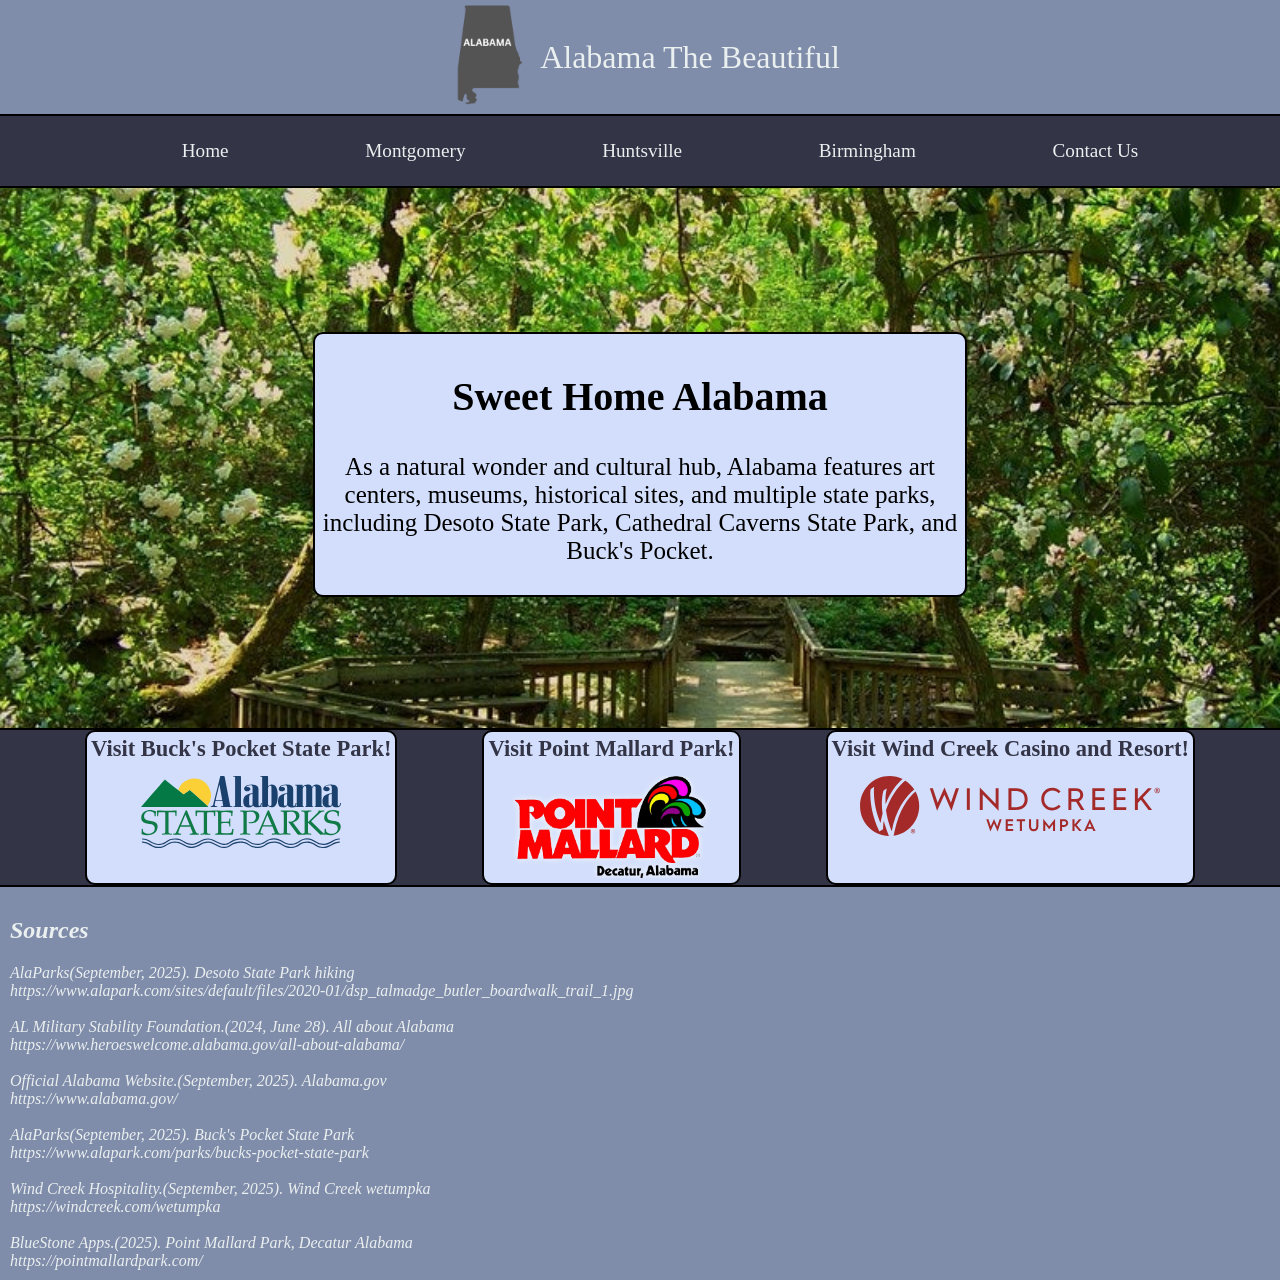
==== index.html @ f61c9276 "roughly finishes contact page" ====
<!DOCTYPE html>
<html lang="en">
    <head>
        <title>Alabama the Beautiful</title>
        <meta charset="utf-8">
        <link rel="icon" href="/images/alabama-logo.png">
        <link rel="stylesheet" href="/CSS/stylesheet.css">
    </head>
    <body>
        <header>
            <a href="/index.html"><img class="logo" src="/images/alabama-logo.png" alt="Alabama Logo"></a>
            <p><a class="nav" href="/index.html">Alabama The Beautiful</a></p>
        </header>
        <main>
            <nav>
                <ul>
                    <li>Home</li>
                    <li><a class="nav" href="/montgomery.html">Montgomery</a></li>
                    <li><a class="nav" href="/huntsville.html">Huntsville</a></li>
                    <li><a class="nav" href="/birmingham.html">Birmingham</a></li>
                    <li><a class="nav" href="/contactUs.html">Contact Us</a></li>
                </ul>
            </nav>
            <section class="home-grid">
                <div id="container" autofocus>
                    <h1 class="title">Sweet Home Alabama</h1>
                    <p class="info">As a natural wonder and cultural hub, Alabama features art centers, museums, historical sites,
                     and multiple state parks, including Desoto State Park, Cathedral Caverns State Park, and Buck's
                     Pocket.
                    </p>
                </div>
            </section>
            <aside>
                <div>
                    <a href="https://www.alapark.com/parks/bucks-pocket-state-park">
                        <h2>Visit Buck's Pocket State Park!</h2>
                        <img class="aside-img" src="/images/buck-pocket.svg" alt="Buck's Pocket State Park Logo">
                    </a>
                </div>
                <div>
                    <a href="https://pointmallardpark.com/">
                        <h2>Visit Point Mallard Park!</h2>
                        <img class="aside-img" src="/images/point-mallard.png" alt="Point Mallard Park Logo">
                    </a>
                </div>
                <div>
                    <a href="https://windcreek.com/wetumpka">
                        <h2>Visit Wind Creek Casino and Resort!</h2>
                        <img id="wind-creek" src="/images/wind-creek-logo-wetumpka.svg" alt="Wind Creek Casino and Resort Logo">
                    </a>
                </div>
            </aside>
        </main>
        <footer>
            <h2 class="cite">Sources</h2>
            <cite>
                AlaParks(September, 2025). Desoto State Park hiking<br>
                https://www.alapark.com/sites/default/files/2020-01/dsp_talmadge_butler_boardwalk_trail_1.jpg
            </cite>
            <br>
            <cite>
                AL Military Stability Foundation.(2024, June 28). All about Alabama<br>
                https://www.heroeswelcome.alabama.gov/all-about-alabama/ 
            </cite>
            <br>
            <cite>
                Official Alabama Website.(September, 2025). Alabama.gov<br>
                https://www.alabama.gov/
            </cite>
            <br>
            <cite>
                AlaParks(September, 2025). Buck's Pocket State Park<br>
                https://www.alapark.com/parks/bucks-pocket-state-park
            </cite>
            <br>
            <cite>
                Wind Creek Hospitality.(September, 2025). Wind Creek wetumpka<br>
                https://windcreek.com/wetumpka
            </cite>
            <br>
            <cite>
                BlueStone Apps.(2025). Point Mallard Park, Decatur Alabama<br>
                https://pointmallardpark.com/
            </cite>
        </footer>
    </body>
</html>
---- CSS/stylesheet.css ----
/*General overall*/
body {
    margin: 0px;
    padding: 0px;
    font-family: Georgia, 'Times New Roman', Times, serif;
}

/*Header css*/
header {
    background-color: #7F8CAA;
    border-bottom: 2px solid black;
    color: #EAEFEF;
    display: flex;
    justify-content: center;
    padding: 5px;
    margin-bottom: 0px;

}

header p {
    align-content: center;
    font-size: xx-large;
    color: #EAEFEF;
}

.logo {
    width: 100px;
}

.nav {
    text-decoration: none;
    color: #EAEFEF;
}
/*Main body css*/

main {
    background-color: #d2defb;
}

nav {
    background-color: #333446;
    padding: 5px;
    color: #EAEFEF;
    font-size: larger;
    margin-left: auto;
    margin-right: auto;
    margin-bottom: 0px;
    border-bottom: 2px solid black;
}

.nav:hover {
    color: #f8d678;
}

nav li {
    list-style-type: none;
}

nav > ul {
    display: flex;
    flex-direction: row;
    justify-content: space-evenly;

}

.home-grid {
    display: grid;
    background: url(/images/deSoto-park.jpg);
    background-position: center;
    background-size: cover;
    grid-template-columns: auto;
    grid-template-rows: auto auto;
    justify-content: center;
    height: 60vh;
}

#container {
    position: relative;
    background-color: #d2defb;
    top: 9rem;
    height: fit-content;
    width: 50vw;
    border: 2px solid black;
    border-radius: 10px;
    padding: 5px;
    
}

.title {
    display: flex;
    justify-content: center;
    font-size: 40px;
}

.info {
    text-align: center;
    font-size: 25px;
}

aside {
    background-color: #333446;
    border-top: 2px solid;
    margin-bottom: 0px;
    display: flex;
    justify-content: space-evenly;
}

aside > div {
    background-color: #d2defb;
    border: 2px solid black;
    border-radius: 10px;
    font-size: 15px;
}

div a {
    display: flex;
    flex-direction: column;
    align-items: center;
    text-align: center;
    text-decoration: none;
    color: #333446;
}

div a:hover {
    color: #8286db
}

.aside-img {
    width: 200px;
    display: inline-block;
    margin-top: 10px;
    margin-bottom: 5px;
}

#wind-creek {
    width: 300px;
    display: inline-block;
    margin-top: 10px;
}

a > h2 {
    margin: 2px;
    padding: 2px;
}

form {
    padding: 10px;
    display: flex;
    justify-content: center;
    margin: 10px;
}

fieldset {
    width: 40vw;
}

label {
    width: 110px;
    text-align: right;
    display: inline-block;
    margin-right: 5px;
}

input[type=text], input[type=email] {
    width: 250px;
    border: 1px solid black;
    border-radius: 5px;
}

textarea {
    border: 1px solid black;
    border-radius: 5px;
}

input[type=submit] {
    background-color: #333446;
    color: #EAEFEF;
    width: 150px;
    height: 40px;
    justify-content: end;
    padding: 10px;
    border-radius: 5px;
    cursor: pointer;
}

input[type=submit]:hover {
    color: #f8d678;
}

#form-flex {
    display: flex;
    flex-direction: row;
}

#form-flex > label {
    margin-bottom: 5px;
}

/*Footer css*/

footer {
    background-color: #7F8CAA;
    border-top: 2px solid black;
    color: #EAEFEF;
    padding: 10px;
    display: flex;
    flex-direction: column;
}

.cite {
    font-style: italic;
}
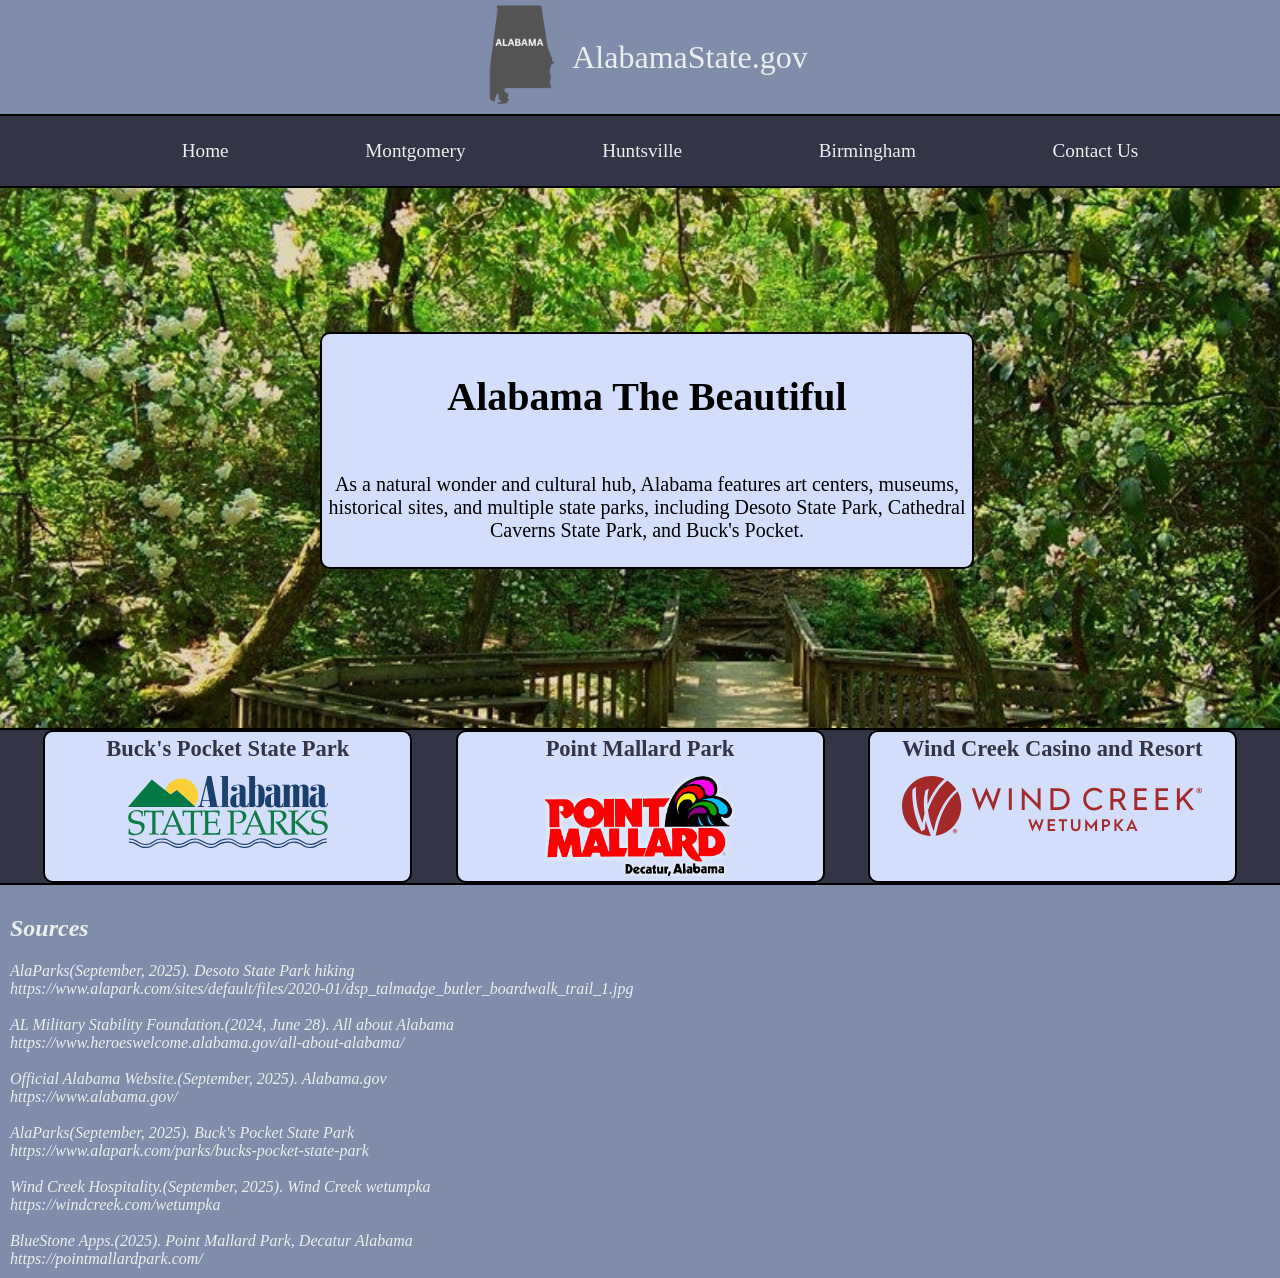
==== commit b1db2ca4: "finishes rough draft of capital" ====
--- a/index.html
+++ b/index.html
@@ -1,7 +1,7 @@
 <!DOCTYPE html>
 <html lang="en">
     <head>
-        <title>Alabama the Beautiful</title>
+        <title>AlabamaState.gov</title>
         <meta charset="utf-8">
         <link rel="icon" href="/images/alabama-logo.png">
         <link rel="stylesheet" href="/CSS/stylesheet.css">
@@ -9,7 +9,7 @@
     <body>
         <header>
             <a href="/index.html"><img class="logo" src="/images/alabama-logo.png" alt="Alabama Logo"></a>
-            <p><a class="nav" href="/index.html">Alabama The Beautiful</a></p>
+            <p><a class="nav" href="/index.html">AlabamaState.gov</a></p>
         </header>
         <main>
             <nav>
@@ -21,32 +21,32 @@
                     <li><a class="nav" href="/contactUs.html">Contact Us</a></li>
                 </ul>
             </nav>
-            <section class="home-grid">
-                <div id="container" autofocus>
-                    <h1 class="title">Sweet Home Alabama</h1>
+            <section id="parent-container">
+                <div id="child-container">
+                    <h1 class="title">Alabama The Beautiful</h1>
                     <p class="info">As a natural wonder and cultural hub, Alabama features art centers, museums, historical sites,
                      and multiple state parks, including Desoto State Park, Cathedral Caverns State Park, and Buck's
                      Pocket.
                     </p>
                 </div>
             </section>
-            <aside>
+            <aside class="bottom">
                 <div>
                     <a href="https://www.alapark.com/parks/bucks-pocket-state-park">
-                        <h2>Visit Buck's Pocket State Park!</h2>
-                        <img class="aside-img" src="/images/buck-pocket.svg" alt="Buck's Pocket State Park Logo">
+                        <h2>Buck's Pocket State Park</h2>
+                        <img class="aside-img" src="/images/buck-pocket.svg" alt="Buck's Pocket State Park">
                     </a>
                 </div>
                 <div>
                     <a href="https://pointmallardpark.com/">
-                        <h2>Visit Point Mallard Park!</h2>
-                        <img class="aside-img" src="/images/point-mallard.png" alt="Point Mallard Park Logo">
+                        <h2>Point Mallard Park</h2>
+                        <img class="aside-img" src="/images/point-mallard.png" alt="Point Mallard Park">
                     </a>
                 </div>
                 <div>
                     <a href="https://windcreek.com/wetumpka">
-                        <h2>Visit Wind Creek Casino and Resort!</h2>
-                        <img id="wind-creek" src="/images/wind-creek-logo-wetumpka.svg" alt="Wind Creek Casino and Resort Logo">
+                        <h2>Wind Creek Casino and Resort</h2>
+                        <img id="wind-creek" src="/images/wind-creek-logo-wetumpka.svg" alt="Wind Creek Casino and Resort">
                     </a>
                 </div>
             </aside>
--- a/CSS/stylesheet.css
+++ b/CSS/stylesheet.css
@@ -63,7 +63,7 @@
 
 }
 
-.home-grid {
+#parent-container {
     display: grid;
     background: url(/images/deSoto-park.jpg);
     background-position: center;
@@ -72,10 +72,14 @@
     grid-template-rows: auto auto;
     justify-content: center;
     height: 60vh;
-}
-
-#container {
     position: relative;
+}
+
+#child-container {
+    position: absolute;
+    left: 25vw;
+    display: flex;
+    flex-direction: column;
     background-color: #d2defb;
     top: 9rem;
     height: fit-content;
@@ -83,18 +87,16 @@
     border: 2px solid black;
     border-radius: 10px;
     padding: 5px;
-    
 }
 
 .title {
-    display: flex;
-    justify-content: center;
+    text-align: center;
     font-size: 40px;
 }
 
 .info {
     text-align: center;
-    font-size: 25px;
+    font-size: 20px;
 }
 
 aside {
@@ -110,6 +112,8 @@
     border: 2px solid black;
     border-radius: 10px;
     font-size: 15px;
+    width: 365px;
+    max-height: 200px;
 }
 
 div a {
@@ -126,7 +130,8 @@
 }
 
 .aside-img {
-    width: 200px;
+    max-width: 200px;
+    max-height: 100px;
     display: inline-block;
     margin-top: 10px;
     margin-bottom: 5px;
@@ -143,6 +148,49 @@
     padding: 2px;
 }
 
+.city-container {
+    display: grid;
+    grid-template-columns: auto 368px;
+    grid-template-rows: auto auto;
+    grid-template-areas: 
+    "city-intro aside"
+    "general-info aside";
+}
+
+.city-intro {
+    grid-area: city-intro;
+    display: flex;
+    flex-direction: column;
+    align-items: center;
+}
+
+.city-intro > h1 {
+    margin-bottom: 0px;
+}
+
+.city-intro > img {
+    width: 400px;
+    border-radius: 10px;
+}
+
+.general-info {
+    grid-area: general-info;
+    display: flex;
+    flex-direction: column;
+    align-items: center;
+    padding: 30px;
+}
+
+.general-info > ul {
+    position: relative;
+    left: -200px;
+}
+
+.float-right {
+    grid-area: aside;
+    flex-direction: column;
+}
+
 form {
     padding: 10px;
     display: flex;
@@ -155,7 +203,7 @@
 }
 
 label {
-    width: 110px;
+    width: 115px;
     text-align: right;
     display: inline-block;
     margin-right: 5px;
@@ -196,6 +244,11 @@
     margin-bottom: 5px;
 }
 
+.star::before {
+    color: red;
+    content: "*";
+}
+
 /*Footer css*/
 
 footer {
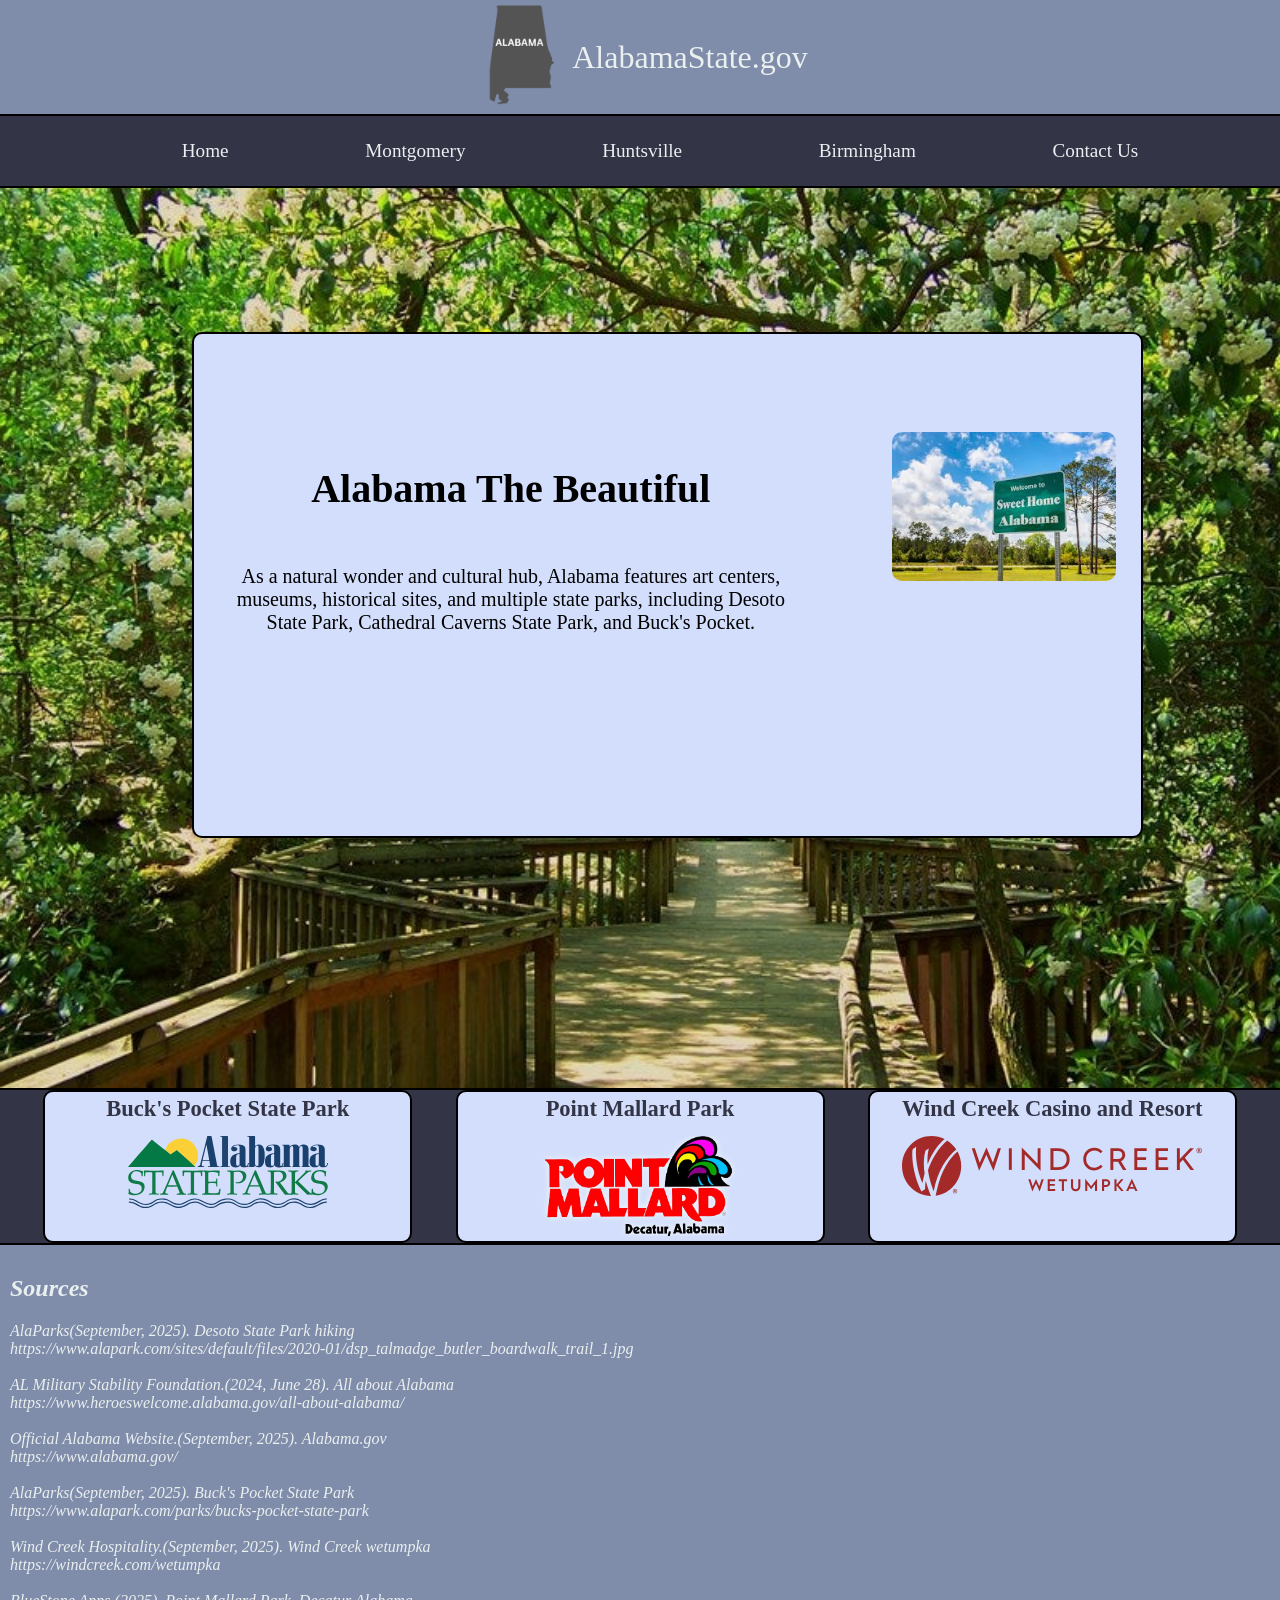
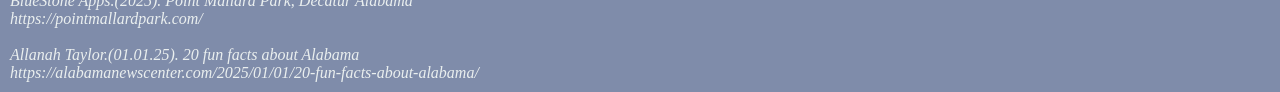
==== commit 5cd237e9: "roughly finishes huntsville page" ====
--- a/index.html
+++ b/index.html
@@ -23,11 +23,14 @@
             </nav>
             <section id="parent-container">
                 <div id="child-container">
-                    <h1 class="title">Alabama The Beautiful</h1>
-                    <p class="info">As a natural wonder and cultural hub, Alabama features art centers, museums, historical sites,
-                     and multiple state parks, including Desoto State Park, Cathedral Caverns State Park, and Buck's
-                     Pocket.
-                    </p>
+                    <img id="float-right" class="home-image" src="images/sweet-home-alabama.jpg" alt="Alabama state welcome sign">
+                    <div id="float-left">
+                        <h1 class="title">Alabama The Beautiful</h1>
+                        <p class="info">As a natural wonder and cultural hub, Alabama features art centers, museums, historical sites,
+                        and multiple state parks, including Desoto State Park, Cathedral Caverns State Park, and Buck's
+                        Pocket.
+                        </p>
+                    </div>
                 </div>
             </section>
             <aside class="bottom">
@@ -82,6 +85,11 @@
                 BlueStone Apps.(2025). Point Mallard Park, Decatur Alabama<br>
                 https://pointmallardpark.com/
             </cite>
+            <br>
+            <cite>
+                Allanah Taylor.(01.01.25). 20 fun facts about Alabama<br>
+                https://alabamanewscenter.com/2025/01/01/20-fun-facts-about-alabama/
+            </cite>
         </footer>
     </body>
 </html>
--- a/CSS/stylesheet.css
+++ b/CSS/stylesheet.css
@@ -64,39 +64,52 @@
 }
 
 #parent-container {
-    display: grid;
     background: url(/images/deSoto-park.jpg);
     background-position: center;
     background-size: cover;
-    grid-template-columns: auto;
-    grid-template-rows: auto auto;
     justify-content: center;
-    height: 60vh;
+    height: 100vh;
     position: relative;
 }
 
 #child-container {
     position: absolute;
-    left: 25vw;
-    display: flex;
-    flex-direction: column;
+    left: 15%;
     background-color: #d2defb;
     top: 9rem;
-    height: fit-content;
-    width: 50vw;
+    height: 50vh;
+    width: 70%;
     border: 2px solid black;
     border-radius: 10px;
-    padding: 5px;
+    padding: 2%;
 }
 
 .title {
+    font-size: 40px;
     text-align: center;
-    font-size: 40px;
 }
 
 .info {
+    font-size: 20px;
     text-align: center;
-    font-size: 20px;
+}
+
+.home-image {
+    width: 25%;
+    border-radius: 10px;
+}
+
+#float-right {
+    float: right;
+    margin-top: 8%;
+}
+
+#float-left {
+    float: left;
+    width: 65%;
+    display: flex;
+    flex-direction: column;
+    margin-top: 8%;
 }
 
 aside {
@@ -166,11 +179,14 @@
 
 .city-intro > h1 {
     margin-bottom: 0px;
-}
-
-.city-intro > img {
-    width: 400px;
-    border-radius: 10px;
+    padding: 10px;
+    font-size: 45px;
+}
+
+.page-image {
+    width: 35%;
+    border-radius: 10px;
+    margin-top: 50px;
 }
 
 .general-info {
@@ -182,11 +198,12 @@
 }
 
 .general-info > ul {
-    position: relative;
-    left: -200px;
-}
-
-.float-right {
+    display: flex;
+    flex-direction: column;
+    align-self: flex-start;
+}
+
+.aside {
     grid-area: aside;
     flex-direction: column;
 }
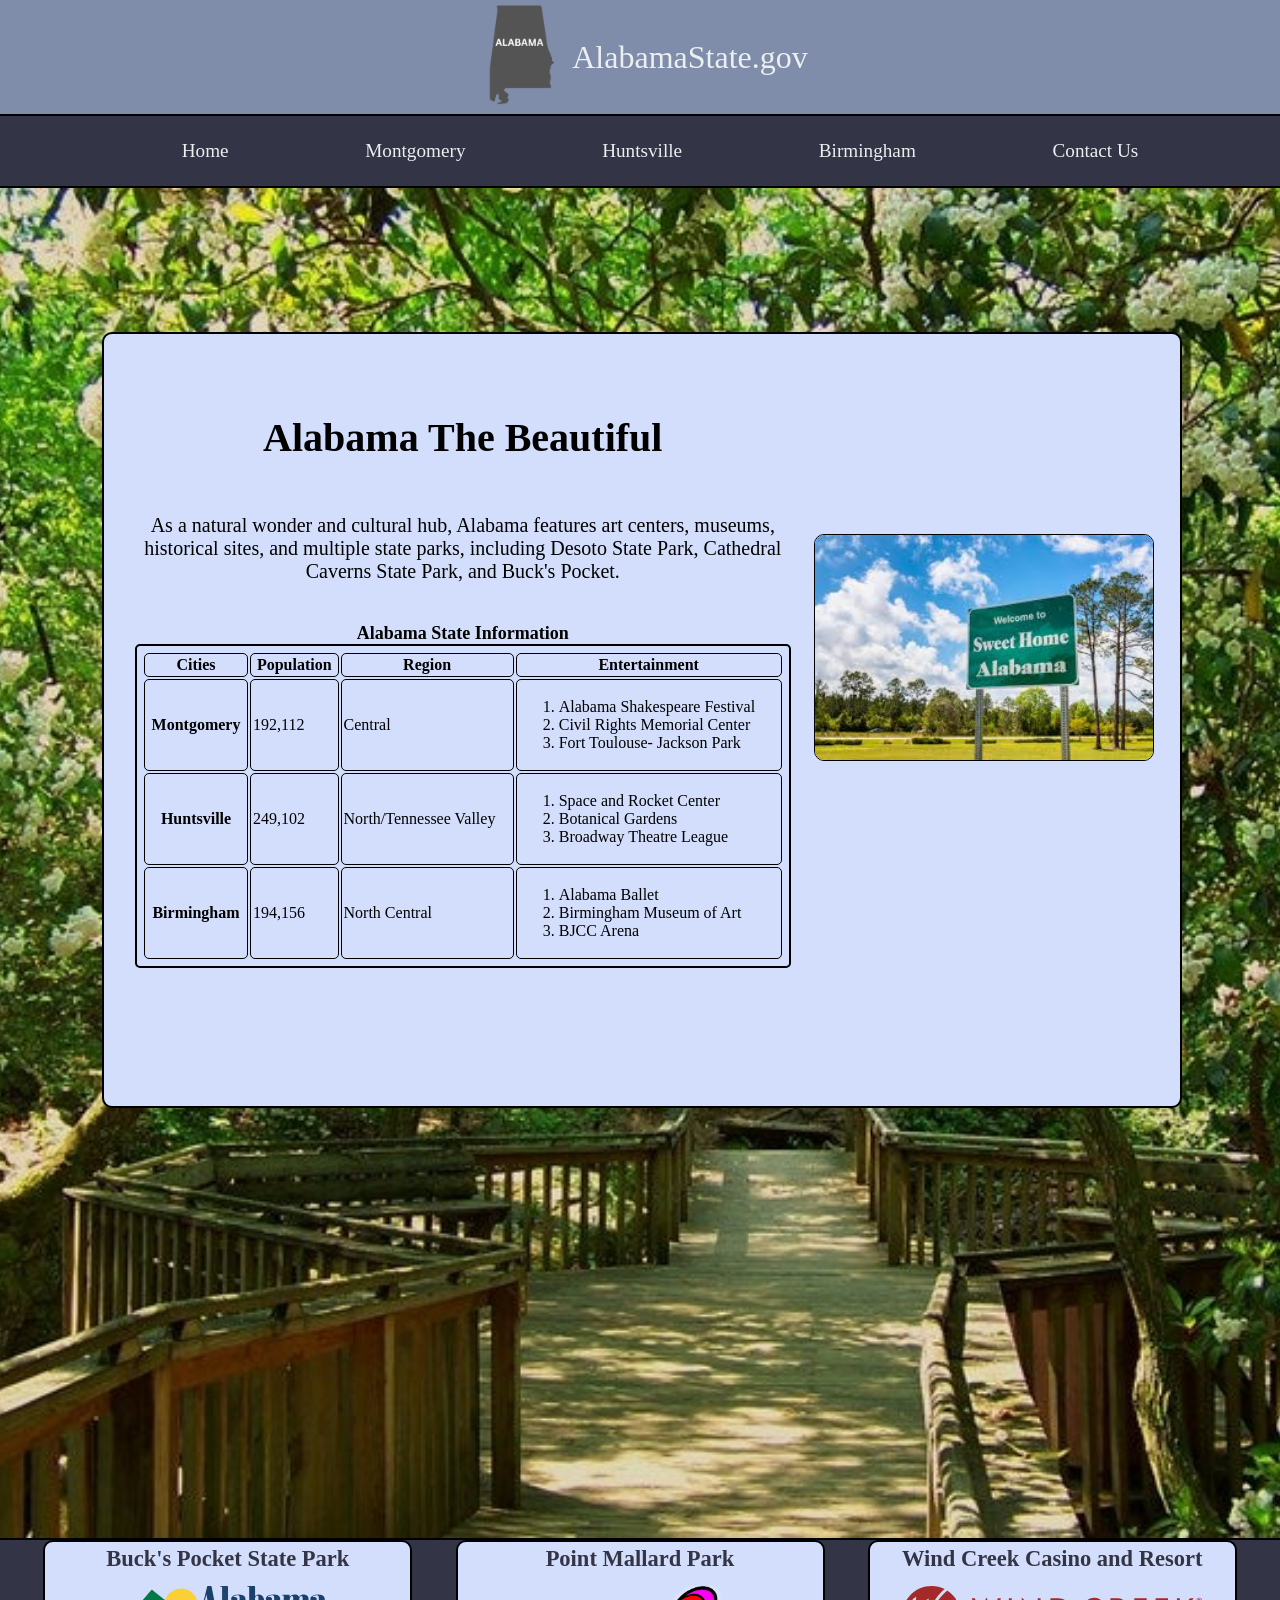
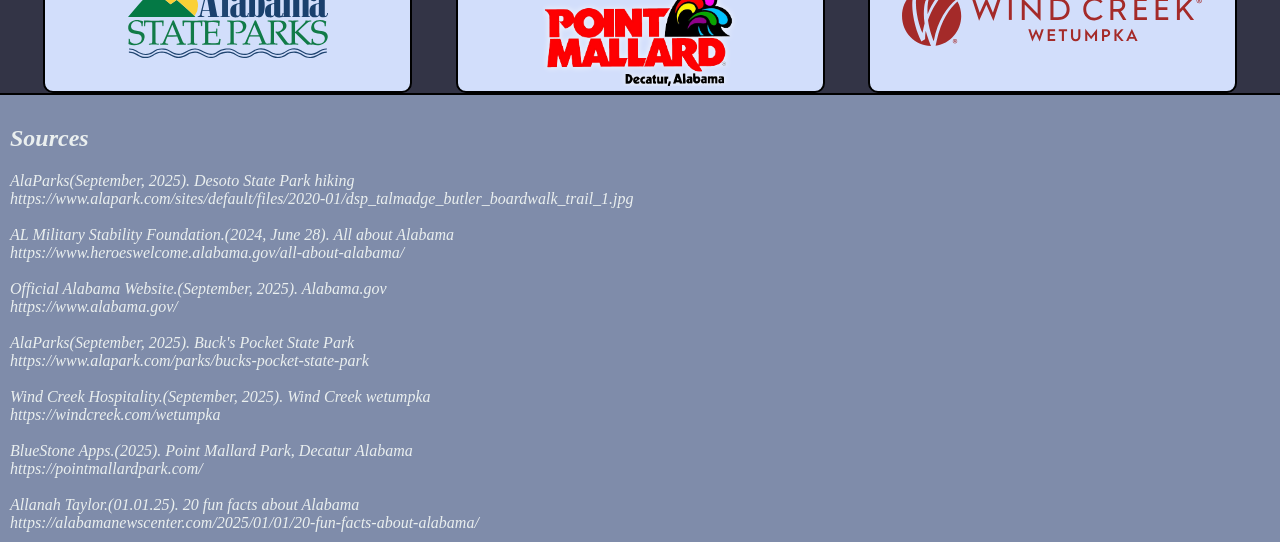
==== commit 52976179: "completes part C and D" ====
--- a/index.html
+++ b/index.html
@@ -30,24 +30,69 @@
                         and multiple state parks, including Desoto State Park, Cathedral Caverns State Park, and Buck's
                         Pocket.
                         </p>
+                        <table>
+                            <caption>Alabama State Information</caption>
+                            <tr>
+                                <th>Cities</th>
+                                <th>Population</th>
+                                <th>Region</th>
+                                <th>Entertainment</th>
+                            </tr>
+                            <tr>
+                                <th>Montgomery</th>
+                                <td>192,112</td>
+                                <td>Central</td>
+                                <td>
+                                    <ol>
+                                        <li>Alabama Shakespeare Festival</li>
+                                        <li>Civil Rights Memorial Center</li>
+                                        <li>Fort Toulouse- Jackson Park</li>
+                                    </ol>
+                                </td>
+                            </tr>
+                            <tr>
+                                <th>Huntsville</th>
+                                <td>249,102</td>
+                                <td>North/Tennessee Valley</td>
+                                <td>
+                                    <ol>
+                                        <li>Space and Rocket Center</li>
+                                        <li>Botanical Gardens</li>
+                                        <li>Broadway Theatre League</li>
+                                    </ol>
+                                </td>
+                            </tr>
+                            <tr>
+                                <th>Birmingham</th>
+                                <td>194,156</td>
+                                <td>North Central</td>
+                                <td>
+                                    <ol>
+                                        <li>Alabama Ballet</li>
+                                        <li>Birmingham Museum of Art</li>
+                                        <li>BJCC Arena</li>
+                                    </ol>
+                                </td>
+                            </tr>
+                        </table>
                     </div>
                 </div>
             </section>
             <aside class="bottom">
                 <div>
-                    <a href="https://www.alapark.com/parks/bucks-pocket-state-park">
+                    <a href="https://www.alapark.com/parks/bucks-pocket-state-park" target="_blank">
                         <h2>Buck's Pocket State Park</h2>
                         <img class="aside-img" src="/images/buck-pocket.svg" alt="Buck's Pocket State Park">
                     </a>
                 </div>
                 <div>
-                    <a href="https://pointmallardpark.com/">
+                    <a href="https://pointmallardpark.com/" target="_blank">
                         <h2>Point Mallard Park</h2>
                         <img class="aside-img" src="/images/point-mallard.png" alt="Point Mallard Park">
                     </a>
                 </div>
                 <div>
-                    <a href="https://windcreek.com/wetumpka">
+                    <a href="https://windcreek.com/wetumpka" target="_blank">
                         <h2>Wind Creek Casino and Resort</h2>
                         <img id="wind-creek" src="/images/wind-creek-logo-wetumpka.svg" alt="Wind Creek Casino and Resort">
                     </a>
--- a/CSS/stylesheet.css
+++ b/CSS/stylesheet.css
@@ -1,11 +1,9 @@
-/*General overall*/
 body {
     margin: 0px;
     padding: 0px;
     font-family: Georgia, 'Times New Roman', Times, serif;
 }
 
-/*Header css*/
 header {
     background-color: #7F8CAA;
     border-bottom: 2px solid black;
@@ -31,7 +29,6 @@
     text-decoration: none;
     color: #EAEFEF;
 }
-/*Main body css*/
 
 main {
     background-color: #d2defb;
@@ -68,17 +65,17 @@
     background-position: center;
     background-size: cover;
     justify-content: center;
-    height: 100vh;
+    height: 150vh;
     position: relative;
 }
 
 #child-container {
     position: absolute;
-    left: 15%;
+    left: 8%;
     background-color: #d2defb;
     top: 9rem;
-    height: 50vh;
-    width: 70%;
+    height: 80vh;
+    width: 80%;
     border: 2px solid black;
     border-radius: 10px;
     padding: 2%;
@@ -95,13 +92,14 @@
 }
 
 .home-image {
-    width: 25%;
+    width: 33%;
     border-radius: 10px;
+    border: 1px solid black;
 }
 
 #float-right {
     float: right;
-    margin-top: 8%;
+    margin-top: 17%;
 }
 
 #float-left {
@@ -109,7 +107,26 @@
     width: 65%;
     display: flex;
     flex-direction: column;
-    margin-top: 8%;
+    margin-top: 2%;
+}
+
+table {
+    margin: 5px;
+    margin-top: 3%;
+    padding: 5px;
+    border: 2px solid black;
+    border-radius: 5px;
+}
+
+th, td {
+    padding: 2px;
+    border: 1px solid black;
+    border-radius: 5px;
+}
+
+caption {
+    font-weight: bold;
+    font-size: large;
 }
 
 aside {
@@ -189,6 +206,10 @@
     margin-top: 50px;
 }
 
+.background {
+    background-color: #333446;
+}
+
 .general-info {
     grid-area: general-info;
     display: flex;
@@ -266,8 +287,6 @@
     content: "*";
 }
 
-/*Footer css*/
-
 footer {
     background-color: #7F8CAA;
     border-top: 2px solid black;
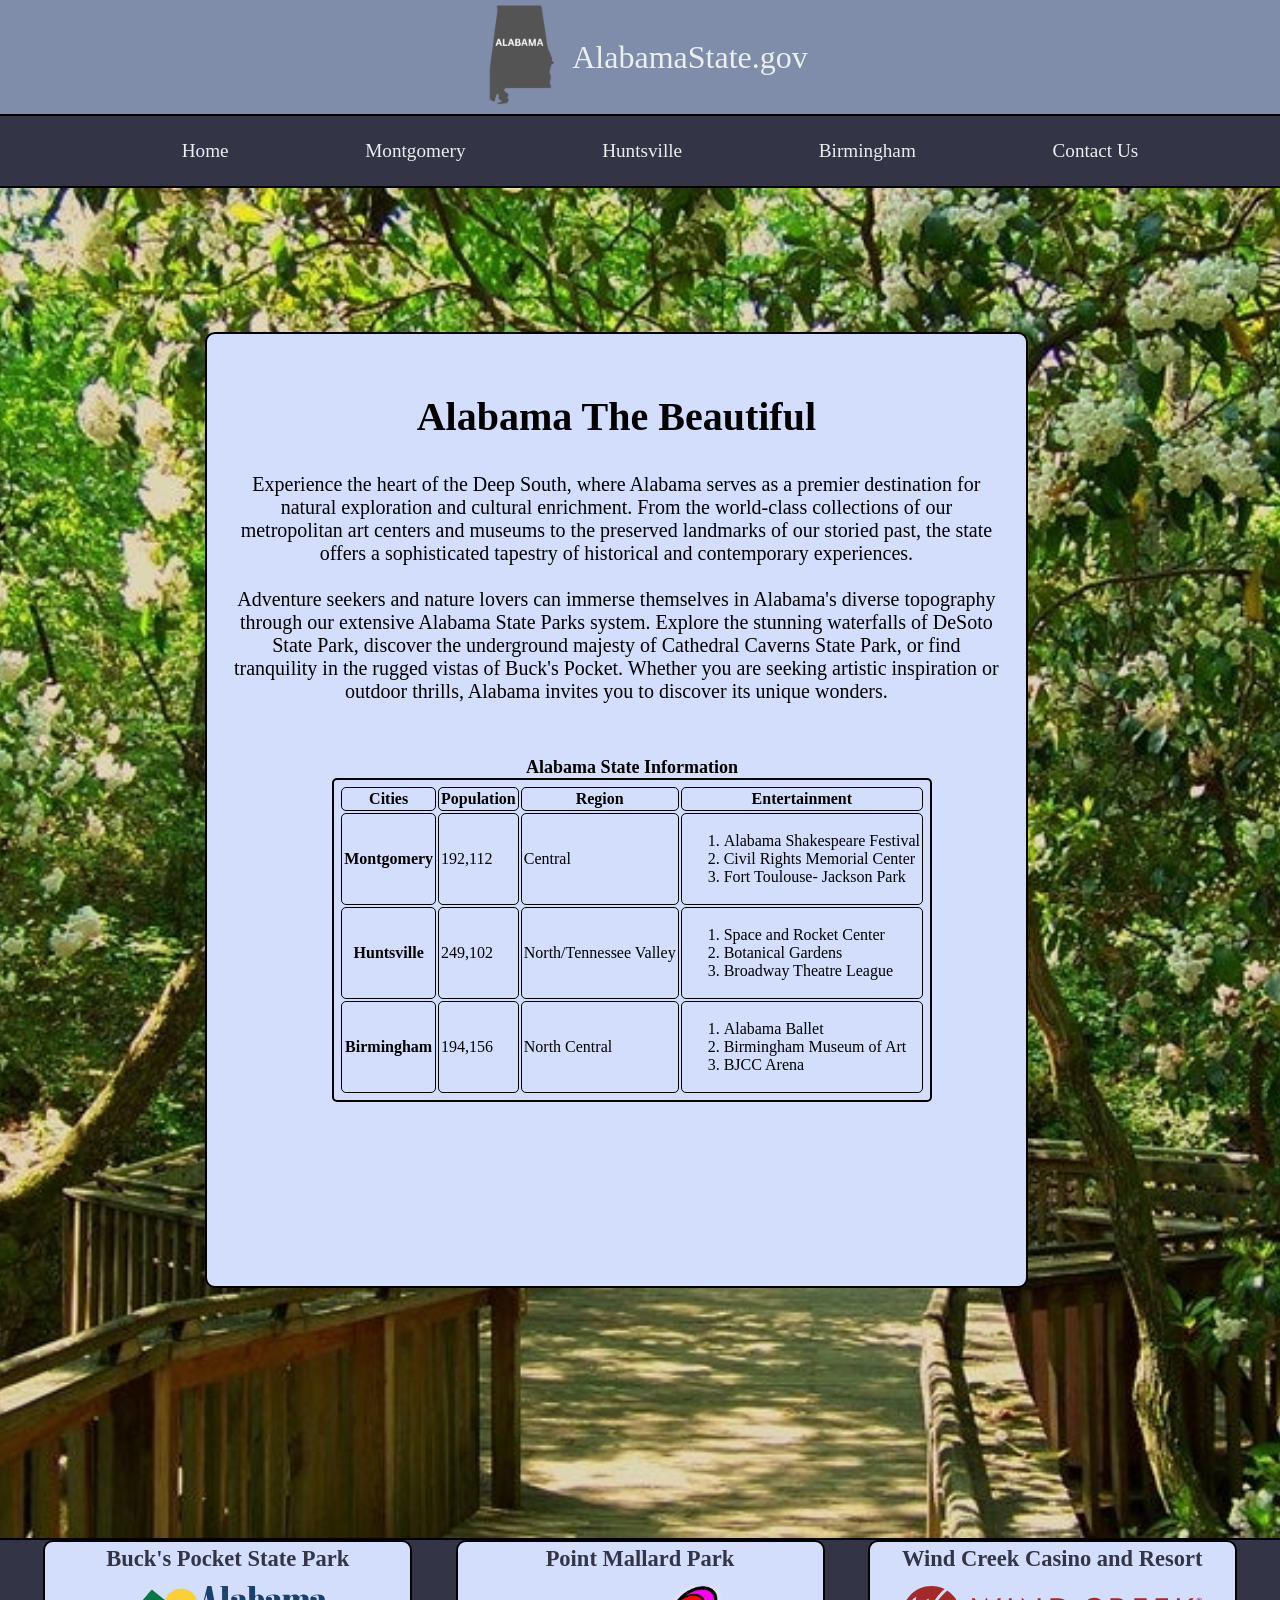
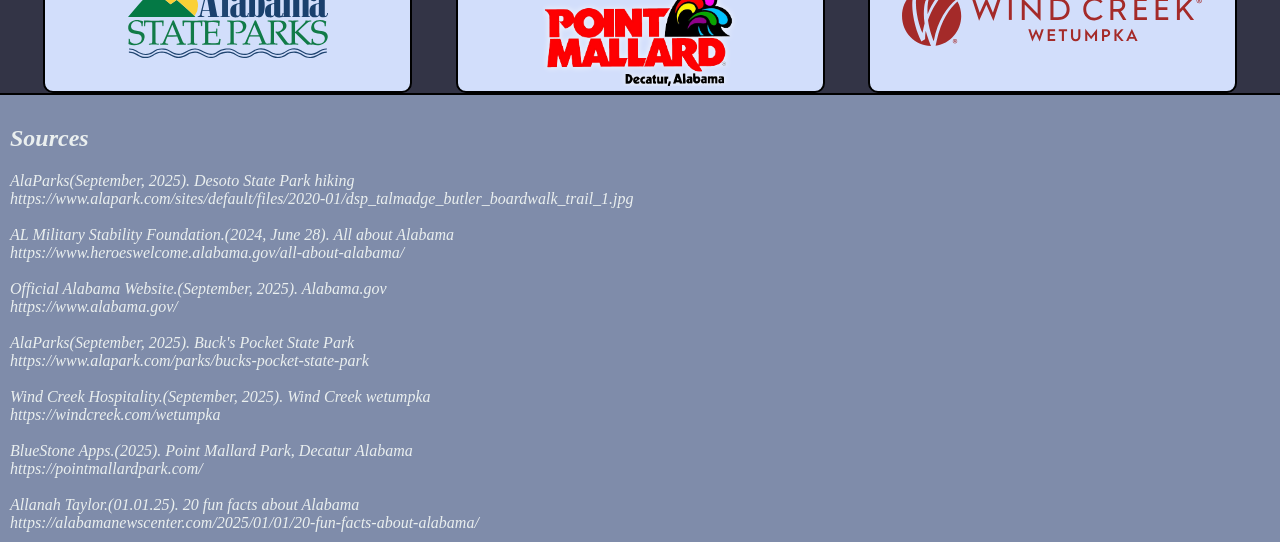
==== commit 3566b28d: "makes content adjusrments" ====
--- a/index.html
+++ b/index.html
@@ -23,12 +23,18 @@
             </nav>
             <section id="parent-container">
                 <div id="child-container">
-                    <img id="float-right" class="home-image" src="images/sweet-home-alabama.jpg" alt="Alabama state welcome sign">
-                    <div id="float-left">
+                    <div>
                         <h1 class="title">Alabama The Beautiful</h1>
-                        <p class="info">As a natural wonder and cultural hub, Alabama features art centers, museums, historical sites,
-                        and multiple state parks, including Desoto State Park, Cathedral Caverns State Park, and Buck's
-                        Pocket.
+                        <p class="info">Experience the heart of the Deep South, where Alabama serves as a premier 
+                            destination for natural exploration and cultural enrichment. From the world-class 
+                            collections of our metropolitan art centers and museums to the preserved landmarks of 
+                            our storied past, the state offers a sophisticated tapestry of historical and 
+                            contemporary experiences. <br><br>
+                            Adventure seekers and nature lovers can immerse themselves in Alabama's diverse topography 
+                            through our extensive Alabama State Parks system. Explore the stunning waterfalls of 
+                            DeSoto State Park, discover the underground majesty of Cathedral Caverns State Park, or 
+                            find tranquility in the rugged vistas of Buck's Pocket. Whether you are seeking artistic 
+                            inspiration or outdoor thrills, Alabama invites you to discover its unique wonders.
                         </p>
                         <table>
                             <caption>Alabama State Information</caption>
--- a/CSS/stylesheet.css
+++ b/CSS/stylesheet.css
@@ -71,11 +71,11 @@
 
 #child-container {
     position: absolute;
-    left: 8%;
+    left: 16%;
     background-color: #d2defb;
     top: 9rem;
-    height: 80vh;
-    width: 80%;
+    height: 100vh;
+    width: 60%;
     border: 2px solid black;
     border-radius: 10px;
     padding: 2%;
@@ -112,8 +112,9 @@
 
 table {
     margin: 5px;
-    margin-top: 3%;
+    margin-top: 7%;
     padding: 5px;
+    margin-left: 13%;
     border: 2px solid black;
     border-radius: 5px;
 }
@@ -232,7 +233,6 @@
 form {
     padding: 10px;
     display: flex;
-    justify-content: center;
     margin: 10px;
 }
 
